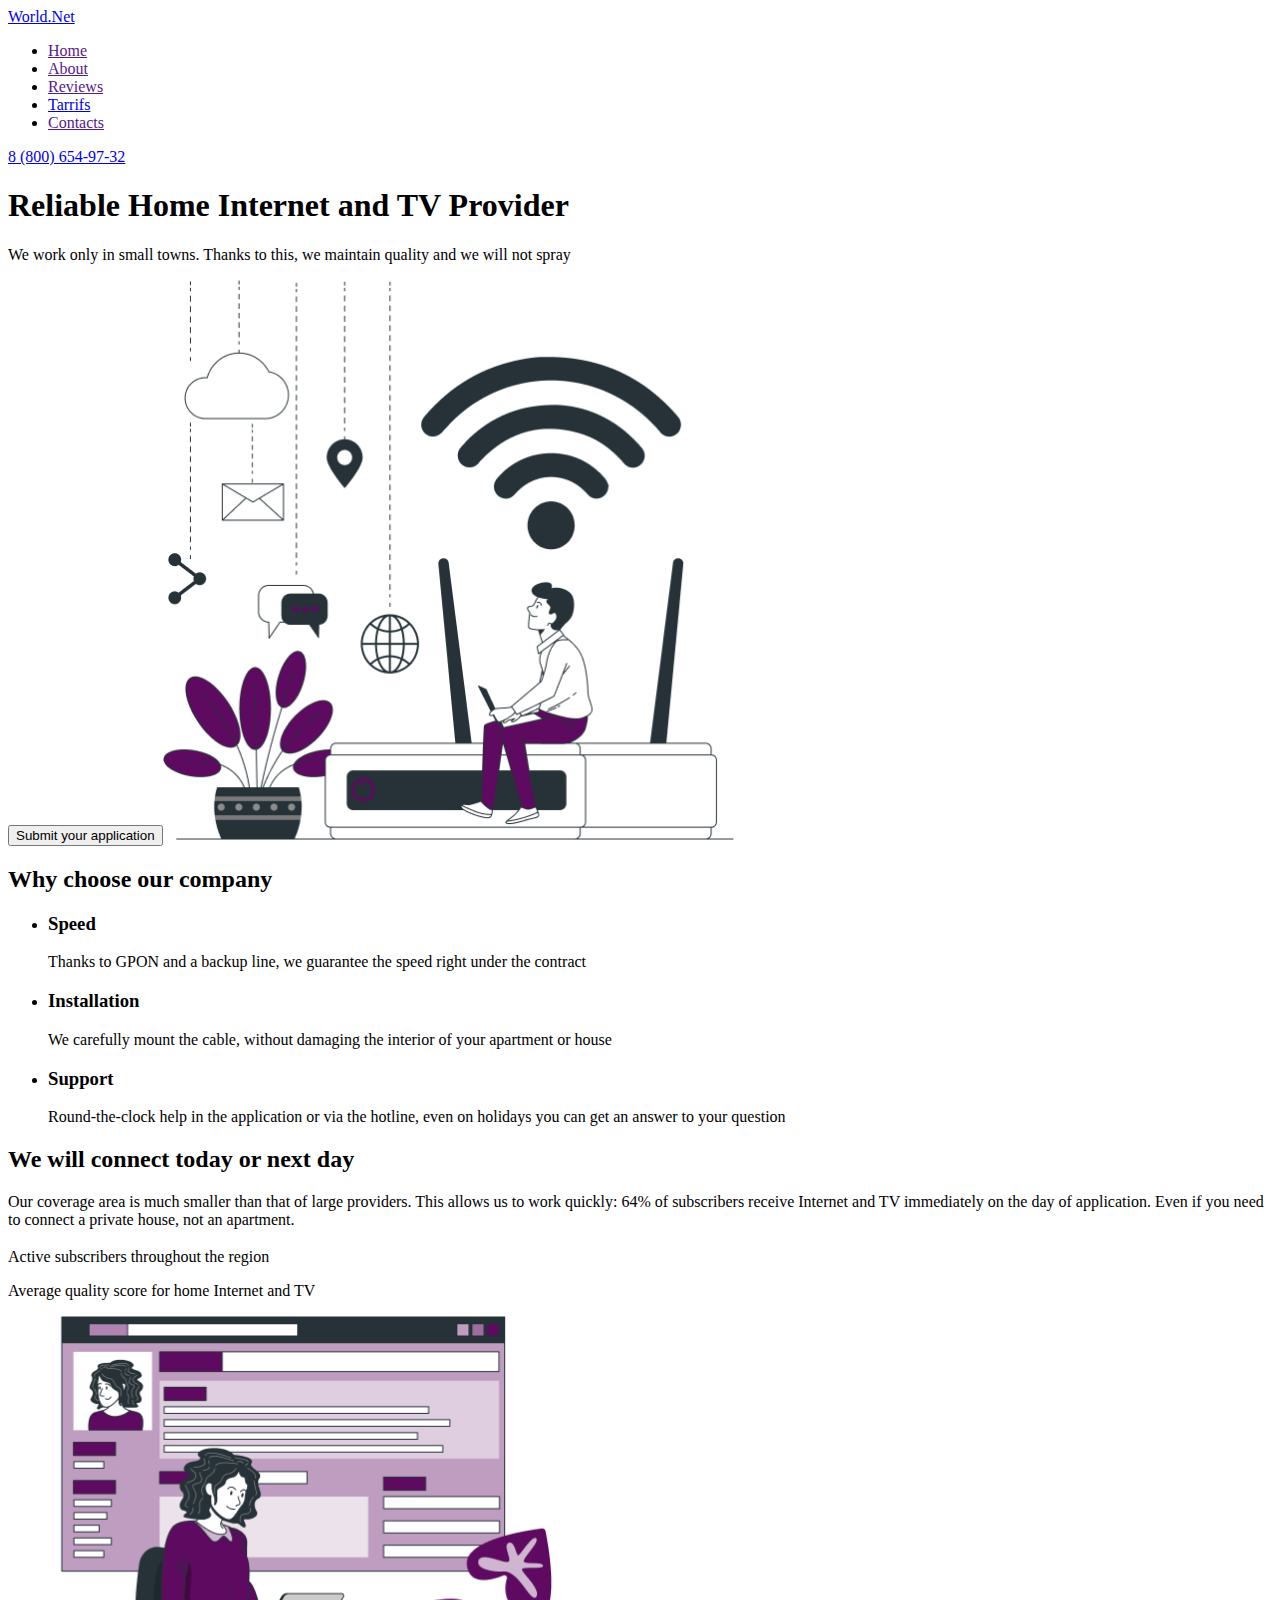
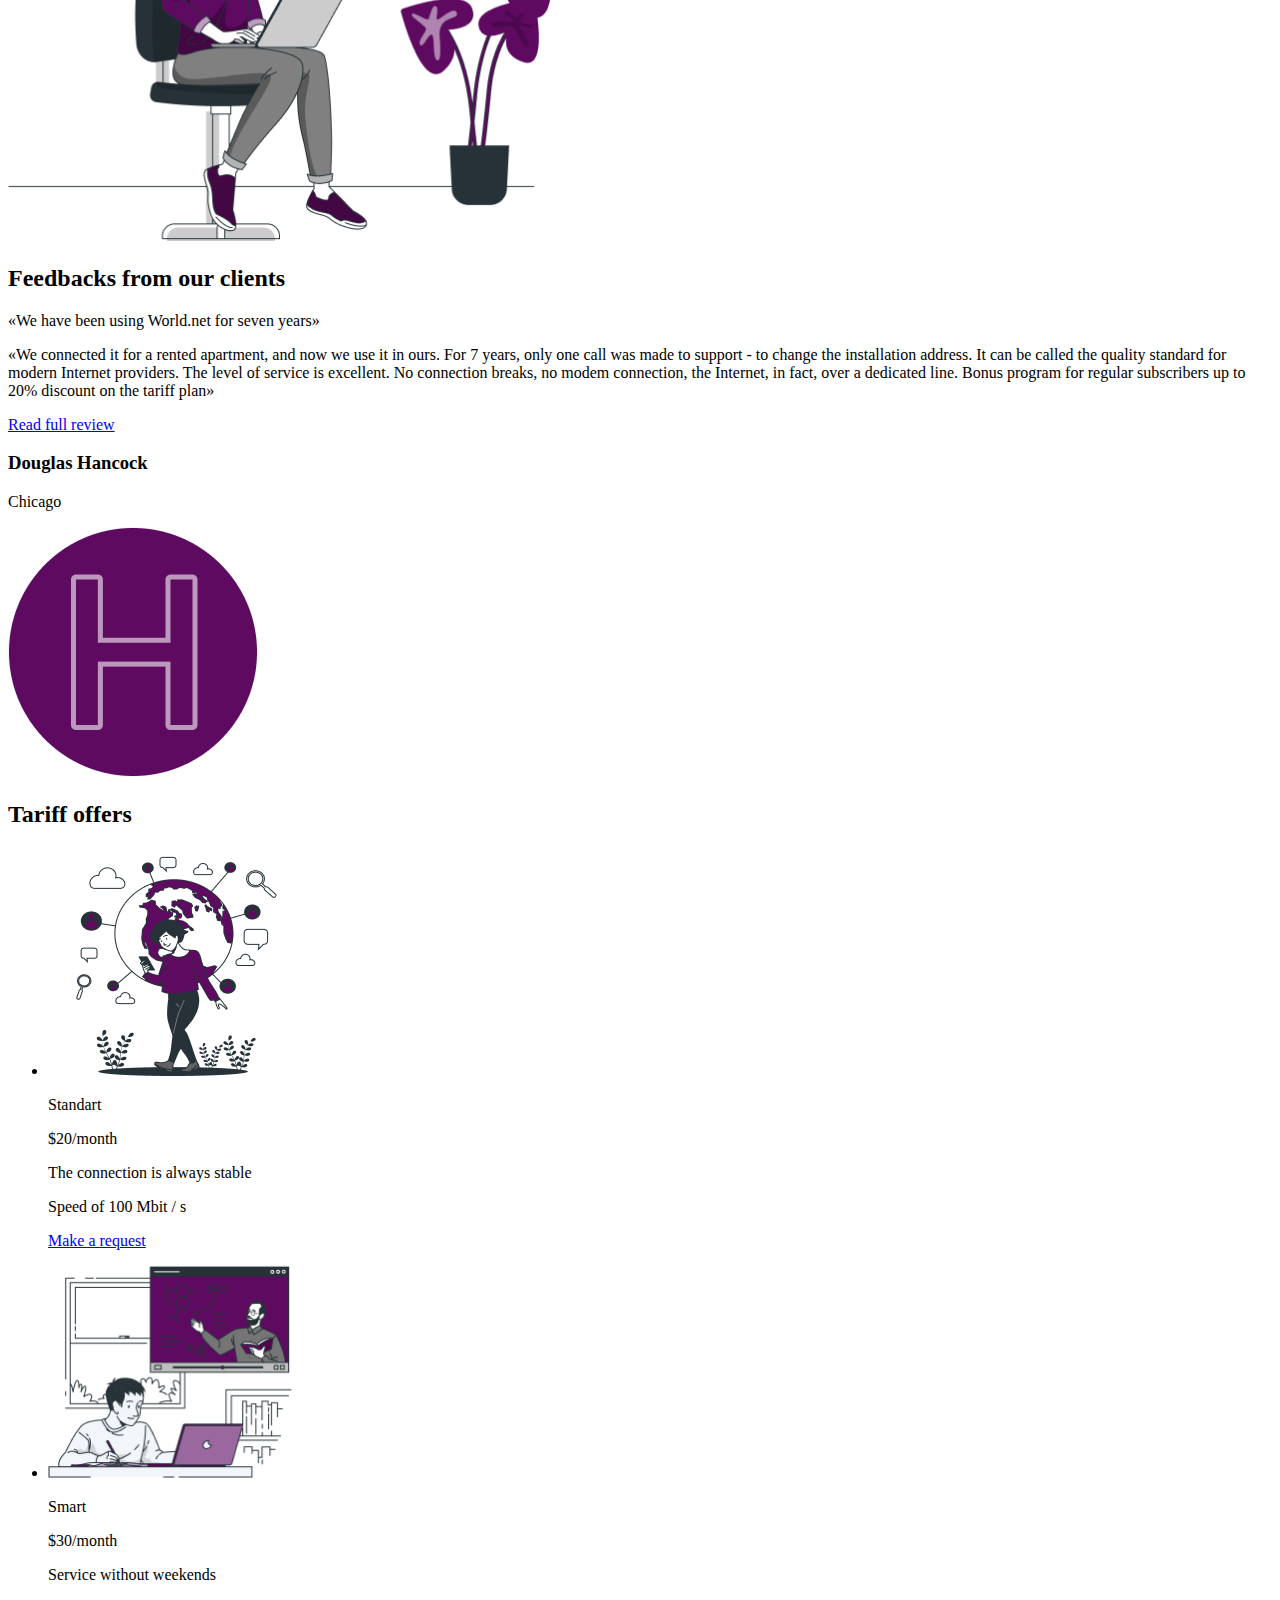
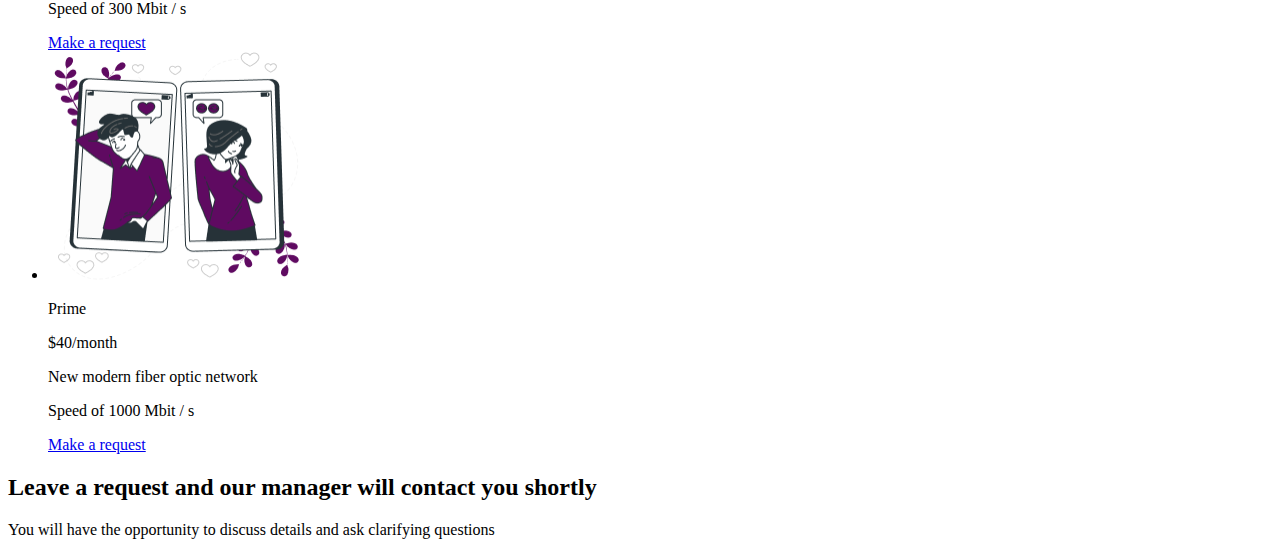
==== index.html @ 45d50494 "Stage 1" ====
<!DOCTYPE html>
<html lang="en">
<head>
    <meta charset="UTF-8">
    <meta name="viewport" content="width=, initial-scale=1.0">
    <title>Document</title>
</head>
<body>
<header>
    <nav>
        <a href="./index.html">World.Net</a>
        <ul>
            <li><a href="">Home</a></li>
            <li><a href="">About</a></li>
            <li><a href="">Reviews</a></li>
            <li><a href="./tariffs.html">Tarrifs</a></li>
            <li><a href="">Contacts</a></li>
        </ul>
    </nav>
    <a href="tel:88006549732"> 8 (800) 654-97-32</a>
</header>
<main>
    <section>
        <h1>Reliable Home Internet and TV Provider</h1>
        <p>We work only in small towns. Thanks to this, 
we maintain quality and we will not spray</p>
        <button type="button">Submit your application</button><img src="./images/bro.png" alt="internet"
    width="571"
    height="560"/>
</section>


<section>
    <h2>Why choose our company</h2>
    <ul>
        <li>
            <h3>Speed</h3>
            <p>Thanks to GPON and a backup line, we guarantee the speed right under the contract</p>
        </li>
        <li>
            <h3>Installation</h3>
            <p>We carefully mount the cable, without damaging the interior of your apartment
 or house</p>
        </li>
        <li>
            <h3>Support </h3>
            <p>Round-the-clock help in the application or via the hotline, even on holidays you can get an answer to your question</p>
        </li>
    </ul>
</section>

<section>
    <h2>We will connect today or next day</h2>
    <p>Our coverage area is much smaller than that of large providers. This allows us to work quickly: 64% of subscribers receive Internet and TV immediately on the day of application. Even if you need to connect a private house, not an apartment.</p>
    <h3></h3>
    <p>Active subscribers throughout the region</p>
    <p>Average quality score for home Internet and TV</p>
    <img src="./images/Group 56.png" alt="online-page"
    width="544"
    height="525"/>
</section>

<section>
    <h2>Feedbacks from our clients</h2>
    <p>«We have been using World.net for seven years»</p>
    <p>«We connected it for a rented apartment, and now we use it in ours. For 7 years, only one call was made to support - to change the installation address. It can be called the quality standard for modern Internet providers. The level of service is excellent. No connection breaks, no modem connection, the Internet, in fact, over a dedicated line. Bonus program for regular subscribers up to 20% discount on the tariff plan»</p>
    <a href="Read full review">Read full review</a>
    <h3>Douglas Hancock</h3>
    <p>Chicago</p>
    <img src="./images/Group 28.png" alt="big H"
    width="250"
    height="250"/>
</section>

<section>
    <h2>Tariff offers</h2>
    <ul>
        <li>
            <img src="./images/taref offers 1.png" alt="knowledge of the world"
            width="251"
            height="228"/>
            <p>Standart</p>
            <p>$20/month</p>
            <p>The connection is always stable</p>
            <p>Speed of 100 Mbit / s</p>
            <a href="Make a request">Make a request</a>
        </li>
        <li>
            <img src="./images/taref offers 2.png" alt="teaching"
            width="251"
            height="228"/>
            <p>Smart</p>
            <p>$30/month</p>
            <p>Service without weekends</p>
            <p>Speed of 300 Mbit / s</p>
            <a href="Make a request">Make a request</a>
        </li>
        <li>
            <img src="./images/taref offers 3.png" alt="communication"
            width="251"
            height="228"/>
            <p>Prime</p>
            <p>$40/month</p>
            <p>New modern fiber optic network</p>
            <p>Speed of 1000 Mbit / s</p>
            <a href="Make a request">Make a request</a>
        </li>
    </ul>
</section>


<section>
    <h2>Leave a request and our manager will contact you shortly</h2>
    <p>You will have the opportunity to discuss details and ask clarifying questions</p>
</section>



</main>
</body>
</html>
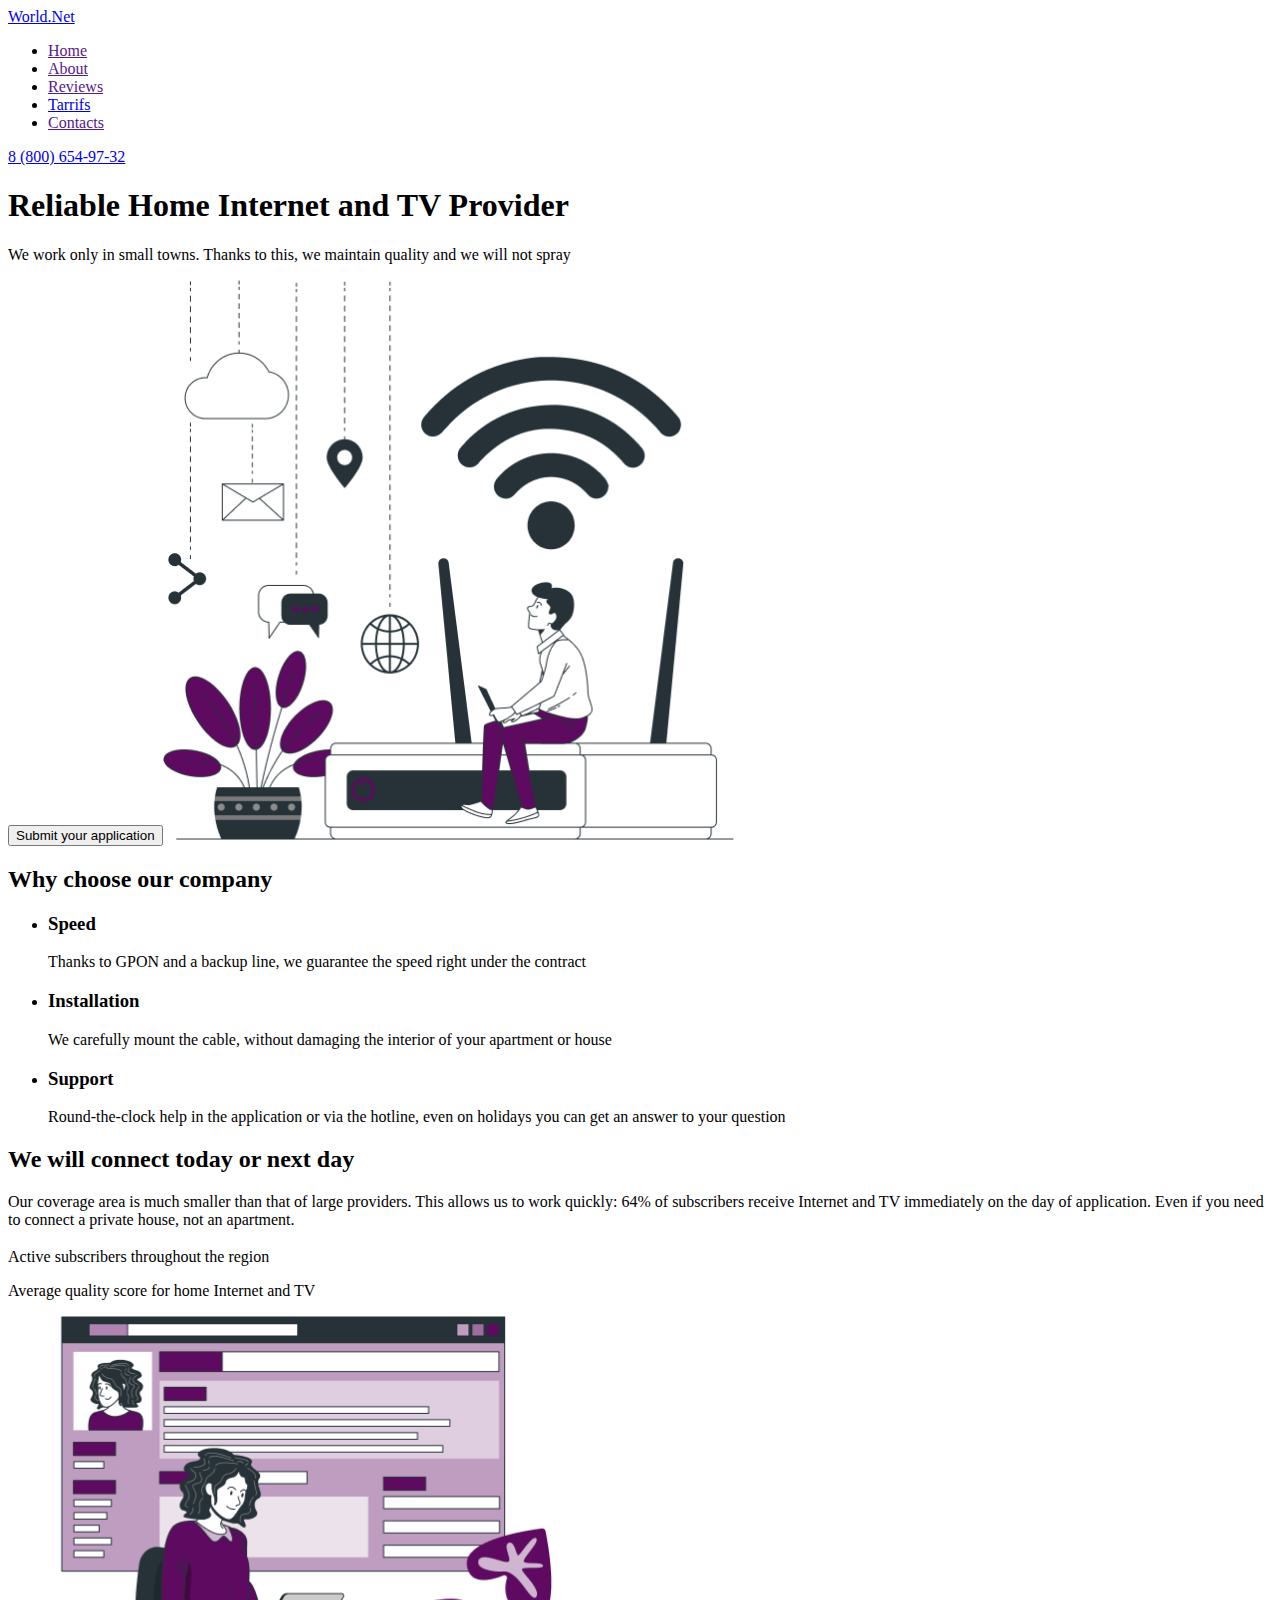
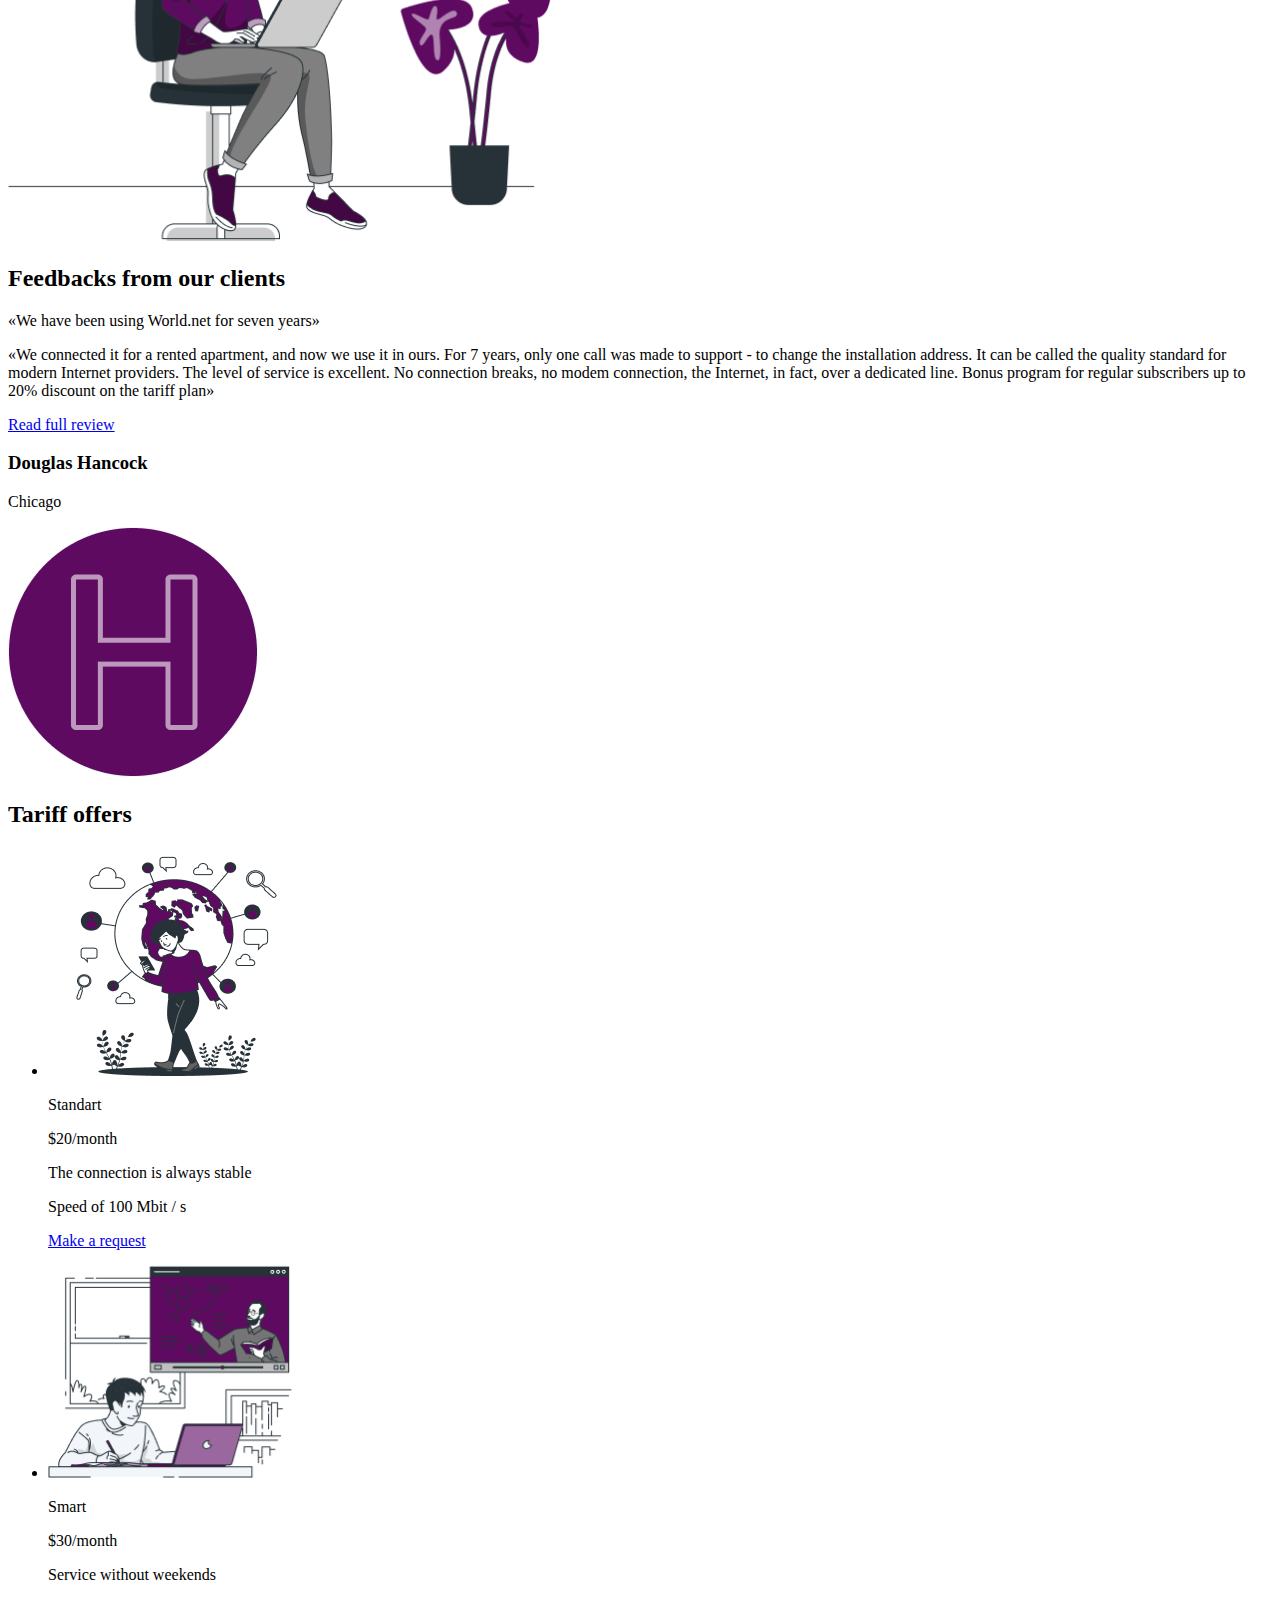
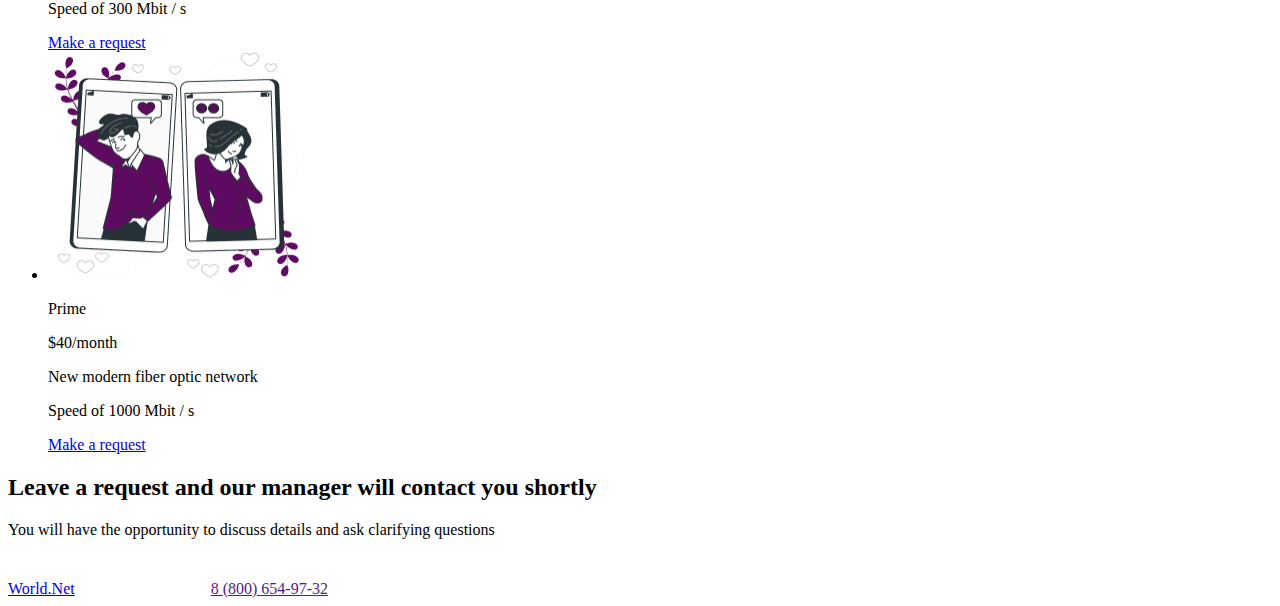
==== commit 9671540f: "stage 1/1" ====
--- a/index.html
+++ b/index.html
@@ -16,8 +16,10 @@
             <li><a href="./tariffs.html">Tarrifs</a></li>
             <li><a href="">Contacts</a></li>
         </ul>
+        <addres>
+        <a href="tel:88006549732"> 8 (800) 654-97-32</a>
+    </addres>
     </nav>
-    <a href="tel:88006549732"> 8 (800) 654-97-32</a>
 </header>
 <main>
     <section>
@@ -76,7 +78,7 @@
     <h2>Tariff offers</h2>
     <ul>
         <li>
-            <img src="./images/taref offers 1.png" alt="knowledge of the world"
+            <img src="./images/tarefoffers 01.png" alt="knowledge of the world"
             width="251"
             height="228"/>
             <p>Standart</p>
@@ -86,7 +88,7 @@
             <a href="Make a request">Make a request</a>
         </li>
         <li>
-            <img src="./images/taref offers 2.png" alt="teaching"
+            <img src="./images/taref offers 02.png" alt="teaching"
             width="251"
             height="228"/>
             <p>Smart</p>
@@ -96,7 +98,7 @@
             <a href="Make a request">Make a request</a>
         </li>
         <li>
-            <img src="./images/taref offers 3.png" alt="communication"
+            <img src="./images/taref offers 03.png" alt="communication"
             width="251"
             height="228"/>
             <p>Prime</p>
@@ -114,6 +116,13 @@
     <p>You will have the opportunity to discuss details and ask clarifying questions</p>
 </section>
 
+<footer>
+    <a href="./index.html">World.Net</a>
+    <img src="./images/instagram.svg" alt="instagram" width="40" height="39"/>
+    <img src="./images/facebook.svg" alt="facebook" width="40" height="39"/>
+    <img src="./images/whatsapp.svg" alt="whatsapp" width="40" height="39"/>
+    <a href=""> 8 (800) 654-97-32</a>
+</footer>
 
 
 </main>
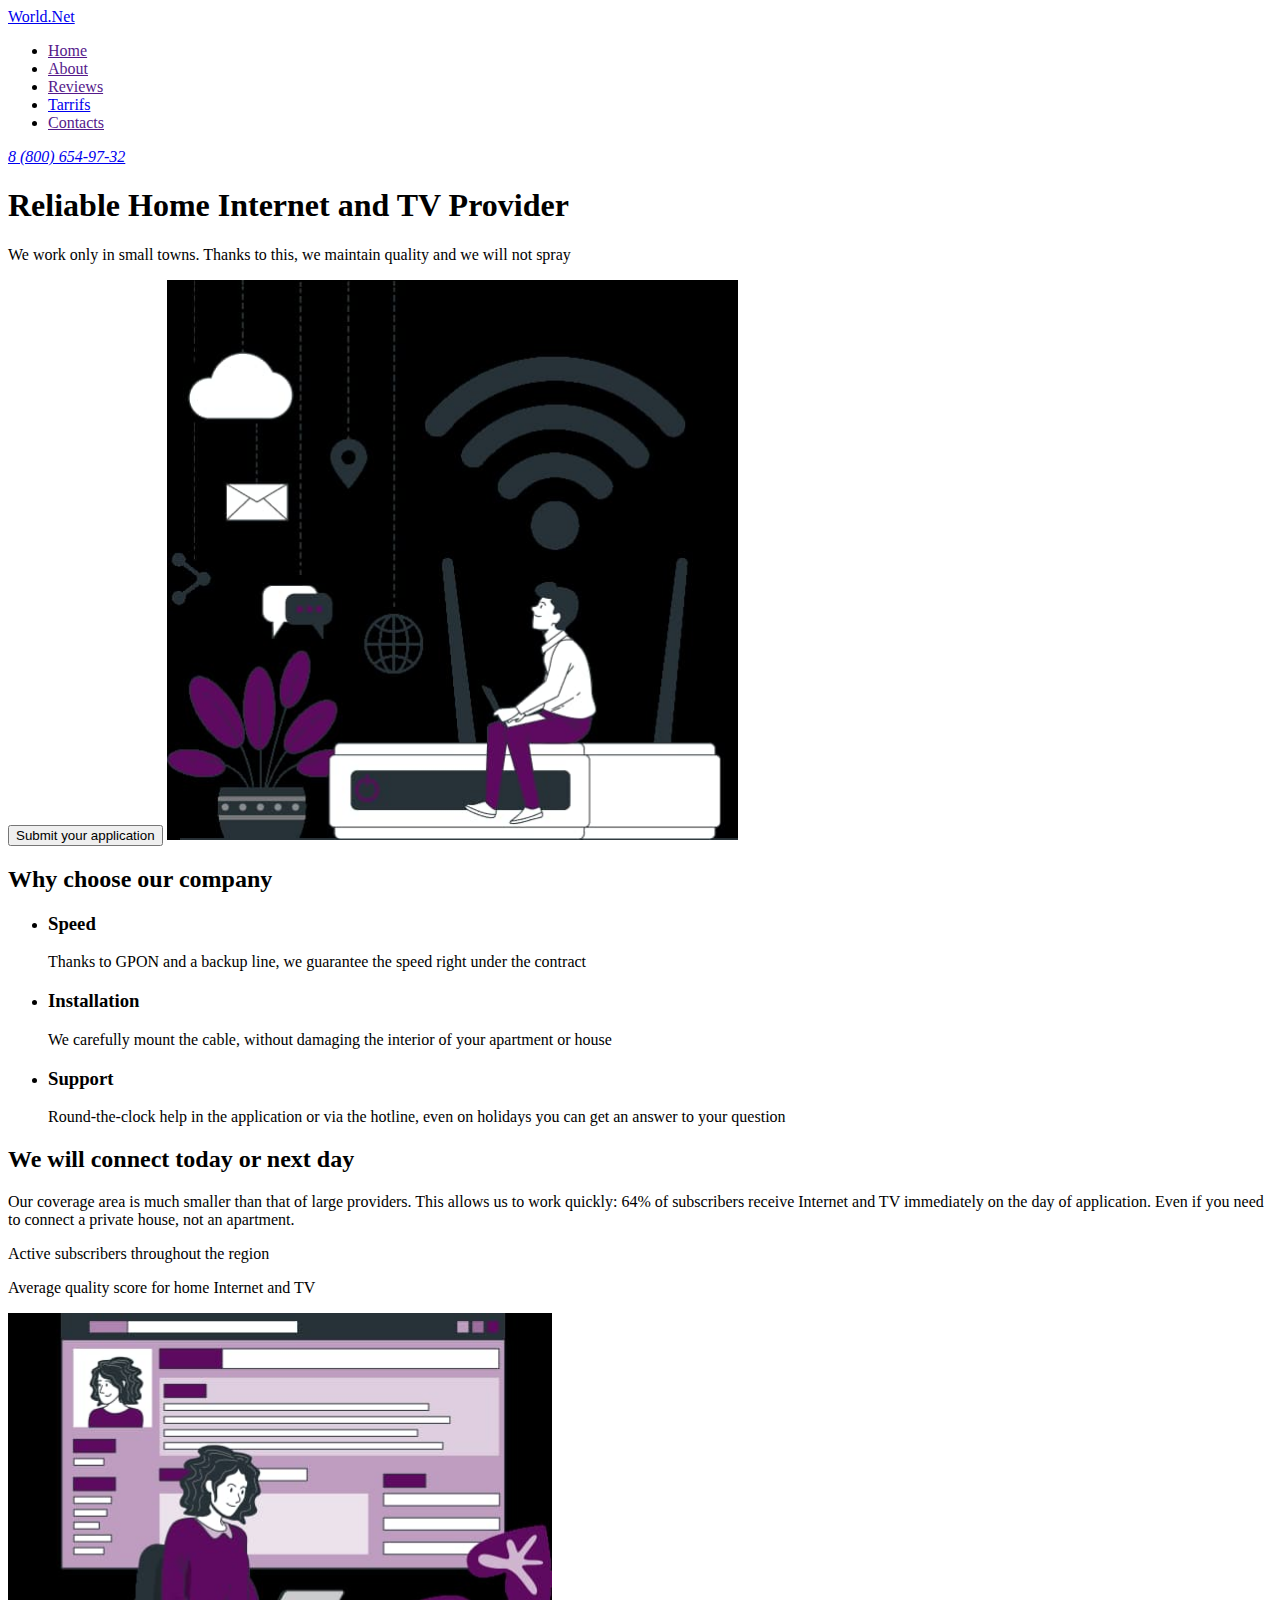
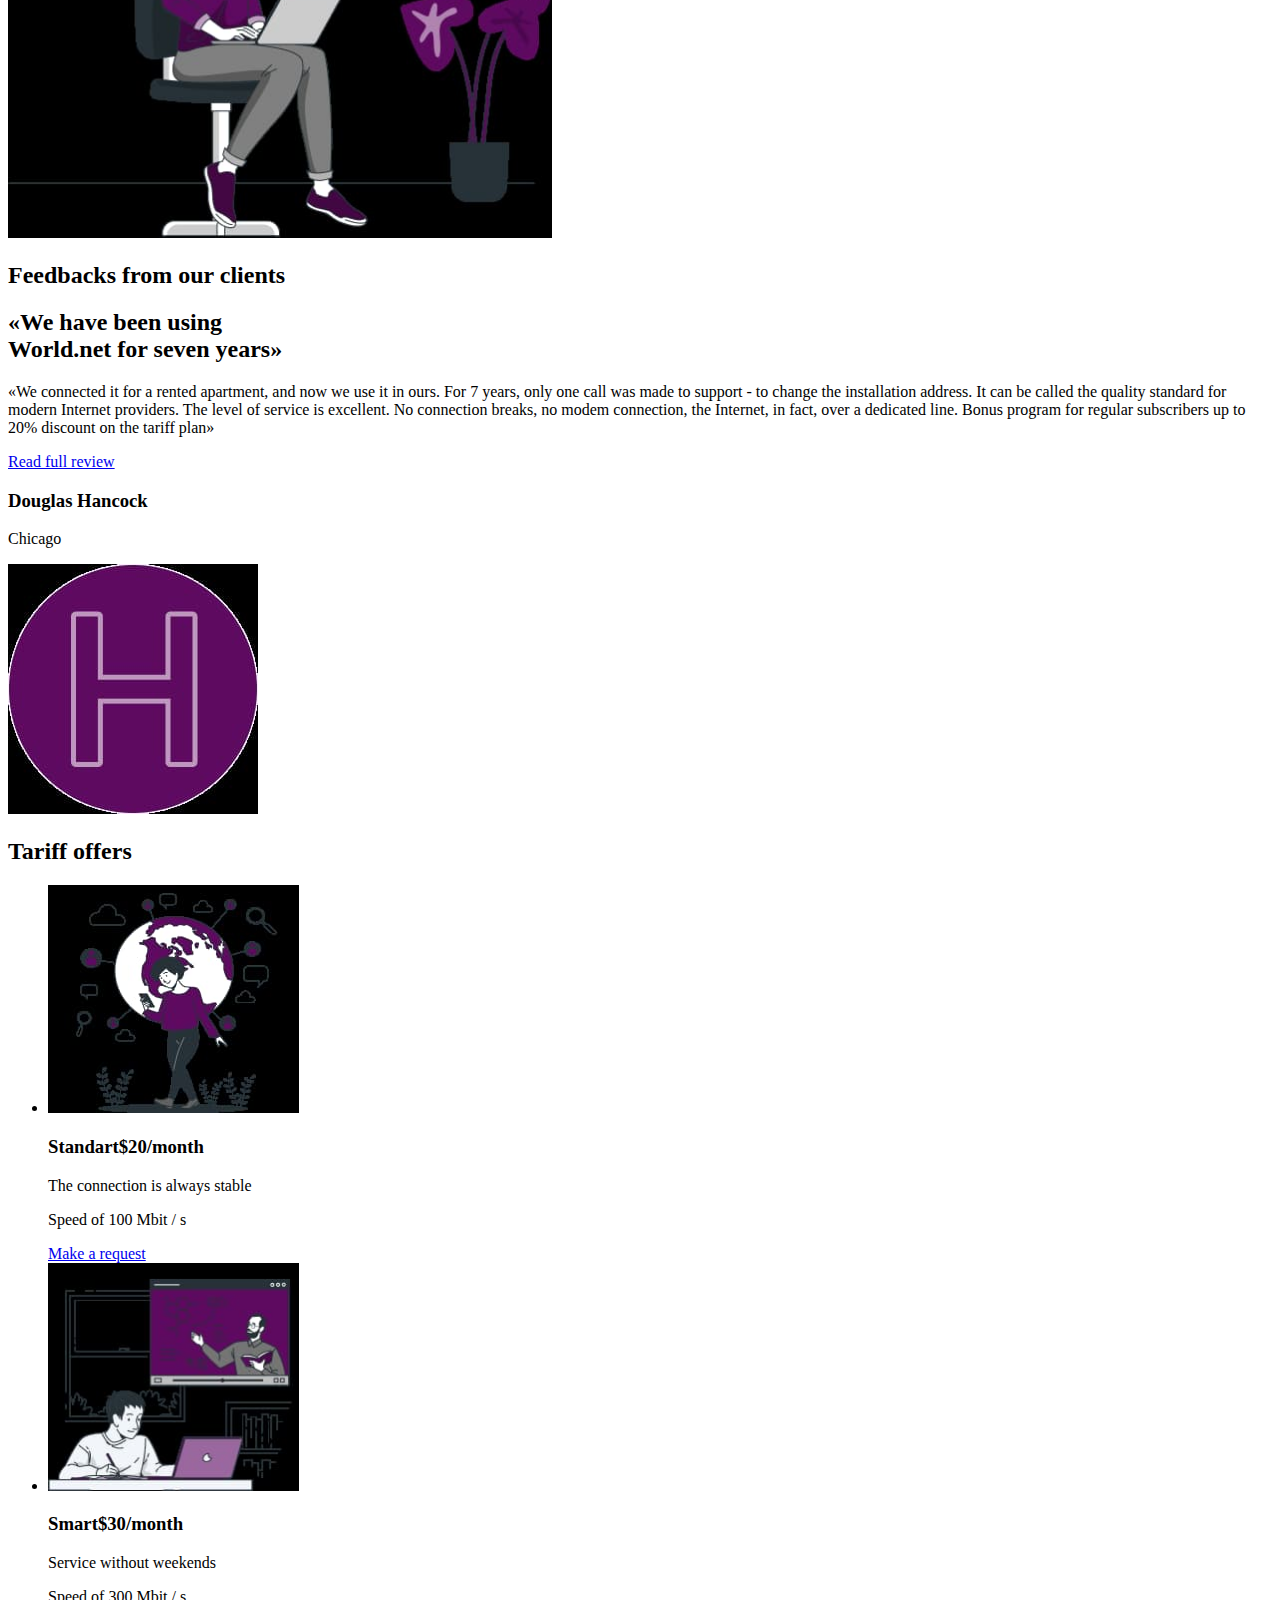
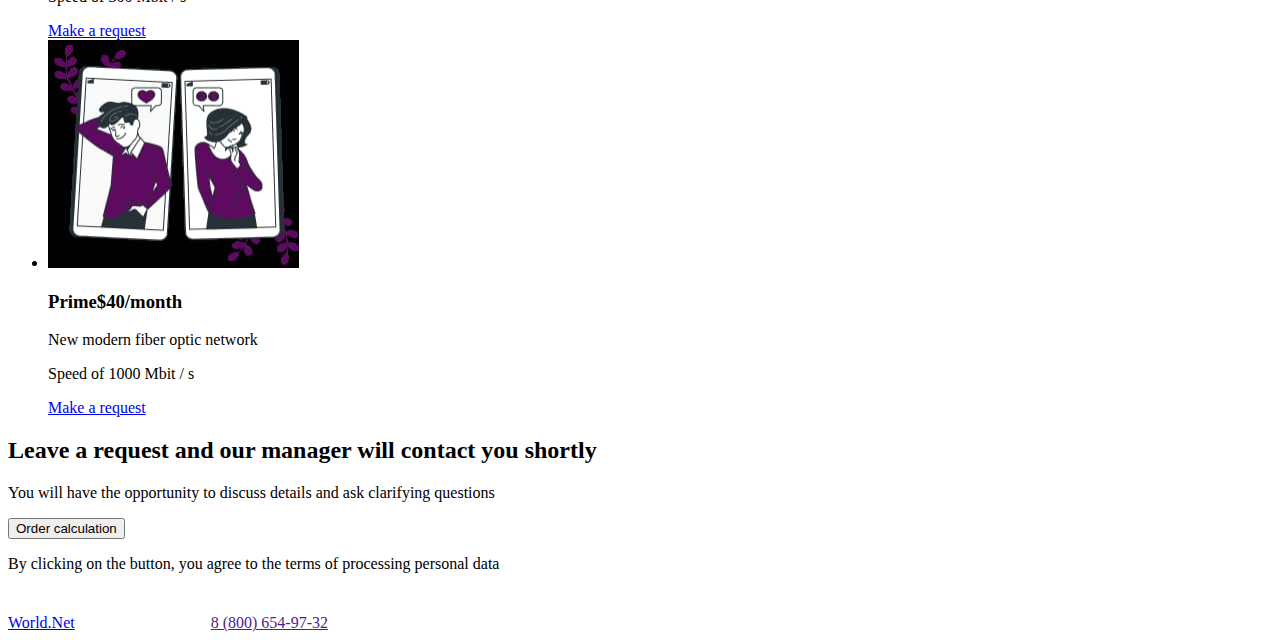
==== commit f0d71b9e: "correction1" ====
--- a/index.html
+++ b/index.html
@@ -6,122 +6,126 @@
     <title>Document</title>
 </head>
 <body>
-<header>
-    <nav>
-        <a href="./index.html">World.Net</a>
-        <ul>
-            <li><a href="">Home</a></li>
-            <li><a href="">About</a></li>
-            <li><a href="">Reviews</a></li>
-            <li><a href="./tariffs.html">Tarrifs</a></li>
-            <li><a href="">Contacts</a></li>
+<header class="header">
+    <nav class="header-navigation">
+        <a class="header-link" href="./index.html">World.Net</a>
+        <ul class="header-list">
+            <li class="header-item"><a class="header-link-next" href="">Home</a></li>
+            <li class="header-item"><a class="header-link-next" href="">About</a></li>
+            <li class="header-item"><a class="header-link-next" href="">Reviews</a></li>
+            <li class="header-item"><a class="header-link-next" href="./tariffs.html" target="_blank">Tarrifs</a></li>
+            <li class="header-item"><a class="header-link-next" href="">Contacts</a></li>
         </ul>
-        <addres>
-        <a href="tel:88006549732"> 8 (800) 654-97-32</a>
-    </addres>
+        <address class="header-address">
+        <a class="header-address-link" href="tel:88006549732"> 8 (800) 654-97-32</a>
+    </address>
     </nav>
 </header>
 <main>
-    <section>
-        <h1>Reliable Home Internet and TV Provider</h1>
-        <p>We work only in small towns. Thanks to this, 
+    <section class="internet">
+        <h1 class="internet-title">Reliable Home Internet and TV Provider</h1>
+        <p class="internet-text">We work only in small towns. Thanks to this, 
 we maintain quality and we will not spray</p>
-        <button type="button">Submit your application</button><img src="./images/bro.png" alt="internet"
+        <button type="button" class="internet-btn">Submit your application</button>
+        <img src="./images/01bro.jpg" alt="internet"
     width="571"
-    height="560"/>
+    height="560"
+    class="internet-img"/>
 </section>
 
 
-<section>
-    <h2>Why choose our company</h2>
-    <ul>
-        <li>
-            <h3>Speed</h3>
-            <p>Thanks to GPON and a backup line, we guarantee the speed right under the contract</p>
+<section class="company">
+    <h2 class="company-title">Why choose our company</h2>
+    <ul class="company-list">
+        <li class="company-item">
+            <h3 class="company-subtitle">Speed</h3>
+            <p class="company-text">Thanks to GPON and a backup line, we guarantee the speed right under the contract</p>
         </li>
-        <li>
-            <h3>Installation</h3>
-            <p>We carefully mount the cable, without damaging the interior of your apartment
- or house</p>
+        <li class="company-item">
+            <h3 class="company-subtitle">Installation</h3>
+            <p class="company-text">We carefully mount the cable, without damaging the interior of your apartment or house</p>
         </li>
-        <li>
-            <h3>Support </h3>
-            <p>Round-the-clock help in the application or via the hotline, even on holidays you can get an answer to your question</p>
+        <li class="company-item">
+            <h3 class="company-subtitle">Support </h3>
+            <p class="company-text">Round-the-clock help in the application or via the hotline, even on holidays you can get an answer to your question</p>
         </li>
     </ul>
 </section>
 
-<section>
-    <h2>We will connect today or next day</h2>
-    <p>Our coverage area is much smaller than that of large providers. This allows us to work quickly: 64% of subscribers receive Internet and TV immediately on the day of application. Even if you need to connect a private house, not an apartment.</p>
-    <h3></h3>
-    <p>Active subscribers throughout the region</p>
-    <p>Average quality score for home Internet and TV</p>
-    <img src="./images/Group 56.png" alt="online-page"
+<section class="connect">
+    <h2 class="connect-title">We will connect today or next day</h2>
+    <p class="connect-text">Our coverage area is much smaller than that of large providers. This allows us to work quickly: 64% of subscribers receive Internet and TV immediately on the day of application. Even if you need to connect a private house, not an apartment.</p>
+    <p class="connect-text-next">Active subscribers throughout the region</p>
+    <p class="connect-text-next">Average quality score for home Internet and TV</p>
+    <img src="./images/02Group056.jpg" alt="online-page"
     width="544"
-    height="525"/>
+    height="525"
+    class="connect-img"/>
 </section>
 
-<section>
-    <h2>Feedbacks from our clients</h2>
-    <p>«We have been using World.net for seven years»</p>
-    <p>«We connected it for a rented apartment, and now we use it in ours. For 7 years, only one call was made to support - to change the installation address. It can be called the quality standard for modern Internet providers. The level of service is excellent. No connection breaks, no modem connection, the Internet, in fact, over a dedicated line. Bonus program for regular subscribers up to 20% discount on the tariff plan»</p>
-    <a href="Read full review">Read full review</a>
-    <h3>Douglas Hancock</h3>
-    <p>Chicago</p>
-    <img src="./images/Group 28.png" alt="big H"
+<section class="feedbacks">
+    <h2 class="feedbacks-title">Feedbacks from our clients</h2>
+    <h2 class="feedbacks-subtitle">«We have been using<br/> World.net for seven years»</h2>
+    <p class="feedbacks-text">«We connected it for a rented apartment, and now we use it in ours. For 7 years, only one call was made to support - to change the installation address. It can be called the quality standard for modern Internet providers. The level of service is excellent. No connection breaks, no modem connection, the Internet, in fact, over a dedicated line. Bonus program for regular subscribers up to 20% discount on the tariff plan»</p>
+    <a class="feedbacks-link" href="Read-full-review">Read full review</a>
+    <h3 class="feedbacks-subtitle-next">Douglas Hancock</h3>
+    <p class="feedbacks-text-next">Chicago</p>
+    <img src="./images/03Group028.jpg" alt="big H"
     width="250"
-    height="250"/>
+    height="250"
+    class="feedbacks-img"/>
 </section>
 
-<section>
-    <h2>Tariff offers</h2>
-    <ul>
-        <li>
-            <img src="./images/tarefoffers 01.png" alt="knowledge of the world"
+<section class="offers">
+    <h2 class="offers-title">Tariff offers</h2>
+    <ul class="offers-list">
+        <li class="offers-item">
+            <img src="./images/taref-offers01.jpg" alt="knowledge of the world"
             width="251"
-            height="228"/>
-            <p>Standart</p>
-            <p>$20/month</p>
-            <p>The connection is always stable</p>
-            <p>Speed of 100 Mbit / s</p>
-            <a href="Make a request">Make a request</a>
+            height="228"
+            class="offers-img"/>
+            <h3 class="offers-subtitle">Standart<span>$20/month</span></h3>
+            <p class="offers-text">The connection is always stable</p>
+            <p class="offers-text">Speed of 100 Mbit / s</p>
+            <a class="offers-link" href="Make-a-request">Make a request</a>
         </li>
-        <li>
-            <img src="./images/taref offers 02.png" alt="teaching"
+        <li class="offers-item">
+            <img src="./images/taref-offers02.jpg" alt="teaching"
             width="251"
-            height="228"/>
-            <p>Smart</p>
-            <p>$30/month</p>
-            <p>Service without weekends</p>
-            <p>Speed of 300 Mbit / s</p>
-            <a href="Make a request">Make a request</a>
+            height="228"
+            class="offers-img"/>
+            <h3 class="offers-subtitle">Smart<span>$30/month</span></h3>
+            <p class="offers-text">Service without weekends</p>
+            <p class="offers-text">Speed of 300 Mbit / s</p>
+            <a href="Make-a-request">Make a request</a>
         </li>
-        <li>
-            <img src="./images/taref offers 03.png" alt="communication"
+        <li class="offers-item">
+            <img src="./images/taref-offers03.jpg" alt="communication"
             width="251"
-            height="228"/>
-            <p>Prime</p>
-            <p>$40/month</p>
-            <p>New modern fiber optic network</p>
-            <p>Speed of 1000 Mbit / s</p>
-            <a href="Make a request">Make a request</a>
+            height="228"
+            class="offers-img"/>
+            <h3 class="offers-text">Prime<span>$40/month</span></h3>
+            <p class="offers-text">New modern fiber optic network</p>
+            <p class="offers-text">Speed of 1000 Mbit / s</p>
+            <a href="Make-a-request">Make a request</a>
         </li>
     </ul>
 </section>
 
 
-<section>
-    <h2>Leave a request and our manager will contact you shortly</h2>
-    <p>You will have the opportunity to discuss details and ask clarifying questions</p>
+<section class="request">
+    <h2 class="request-title">Leave a request and our manager will contact you shortly</h2>
+    <p class="request-text">You will have the opportunity to discuss details and ask clarifying questions</p>
+    <button class="request-btn">Order calculation</button>
+    <p class="request-text-next">By clicking on the button, you agree to the <span>terms of processing personal data</span></p>
 </section>
 
-<footer>
-    <a href="./index.html">World.Net</a>
-    <img src="./images/instagram.svg" alt="instagram" width="40" height="39"/>
-    <img src="./images/facebook.svg" alt="facebook" width="40" height="39"/>
-    <img src="./images/whatsapp.svg" alt="whatsapp" width="40" height="39"/>
-    <a href=""> 8 (800) 654-97-32</a>
+<footer class="footer">
+    <a class="footer-link" href="./index.html">World.Net</a>
+    <img src="./images/instagram.svg" alt="instagram" width="40" height="39" class="footer-img"/>
+    <img src="./images/facebook.svg" alt="facebook" width="40" height="39" class="footer-img"/>
+    <img src="./images/whatsapp.svg" alt="whatsapp" width="40" height="39" class="footer-img"/>
+    <a class="footer-link-tel" href=""> 8 (800) 654-97-32</a>
 </footer>
 
 
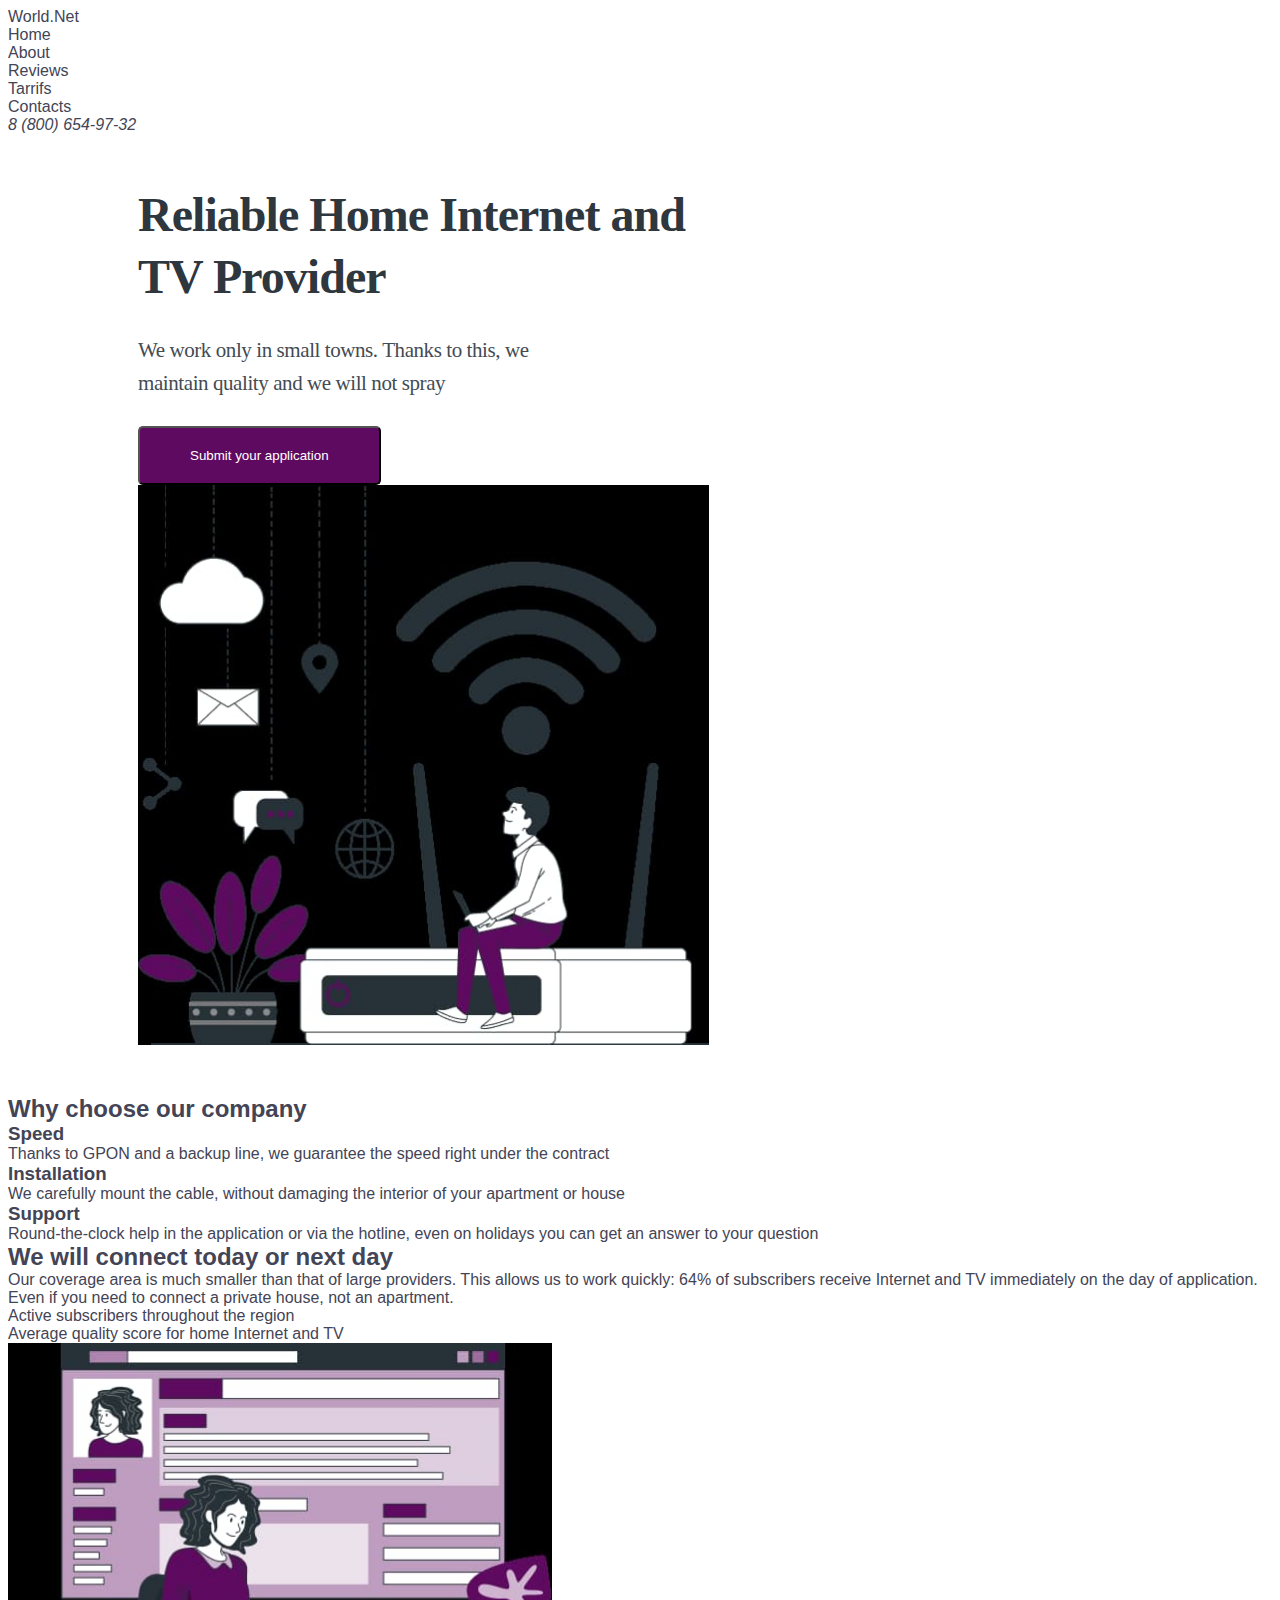
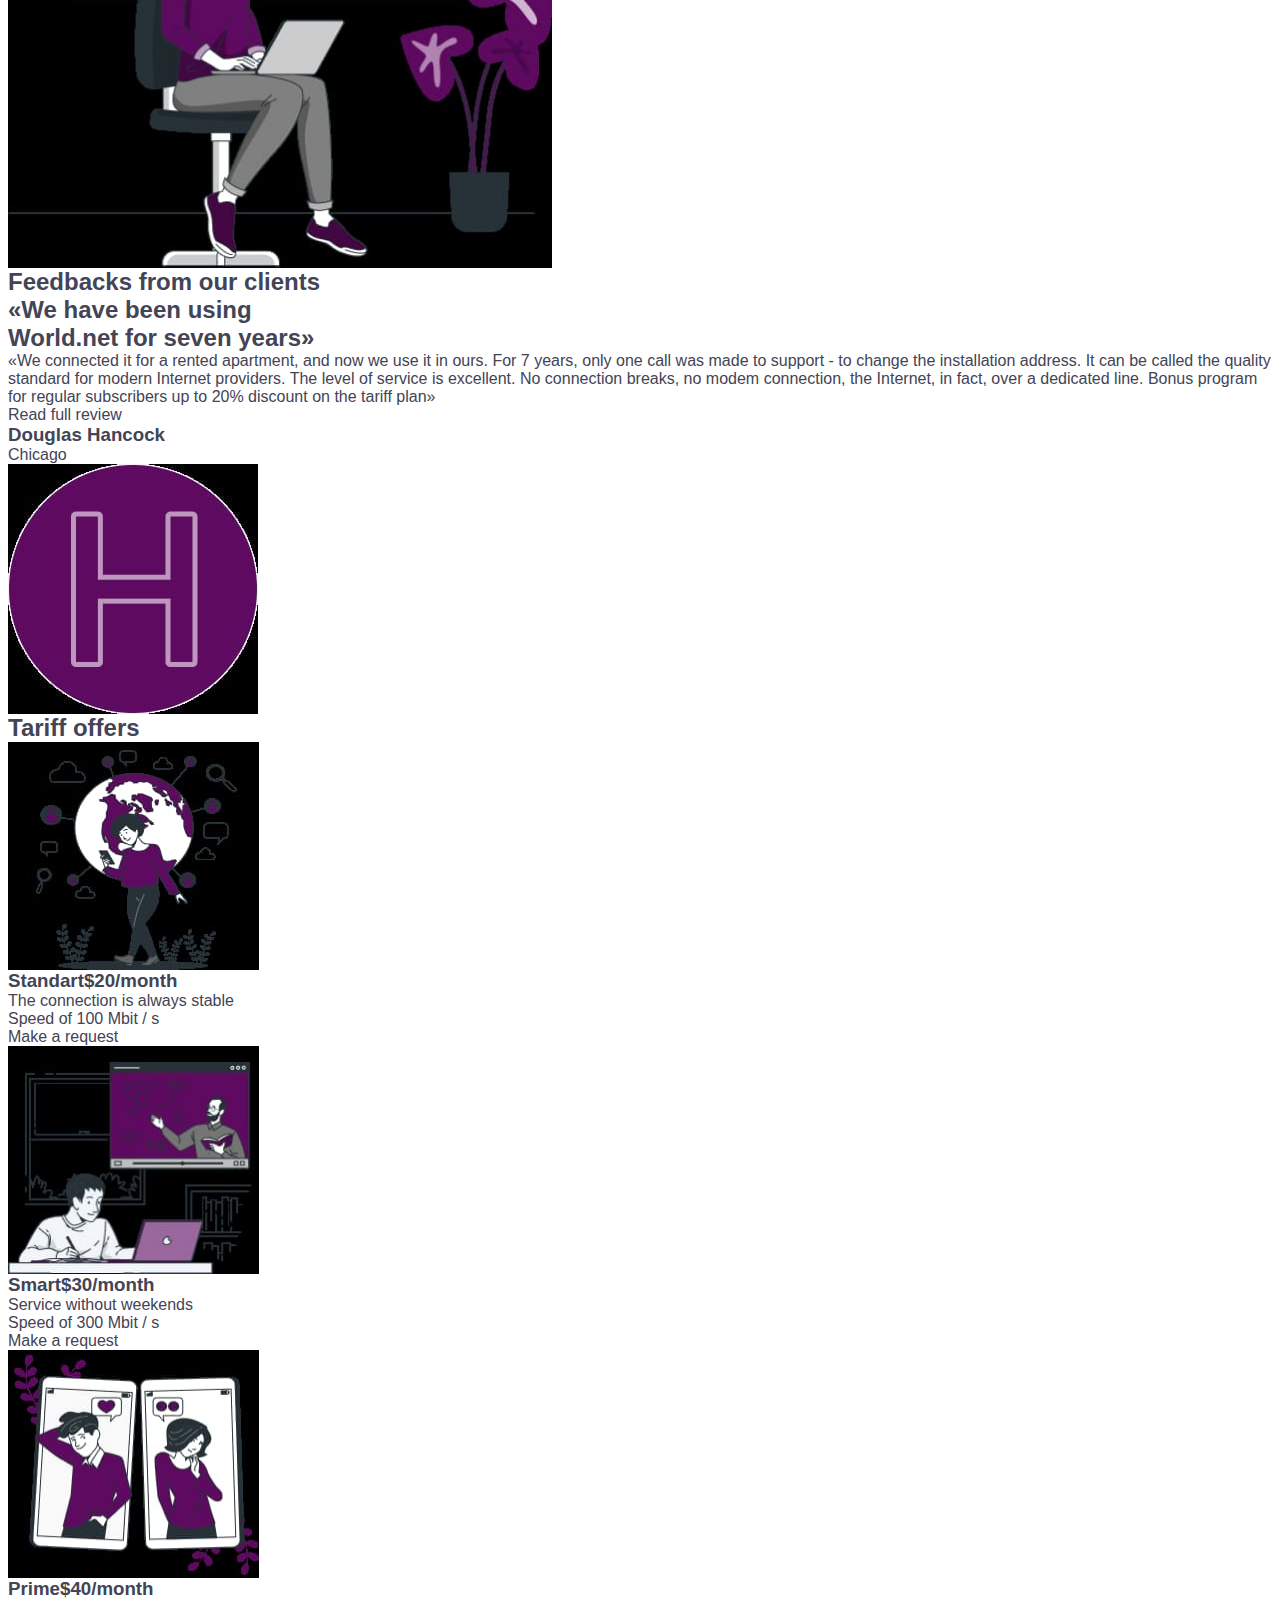
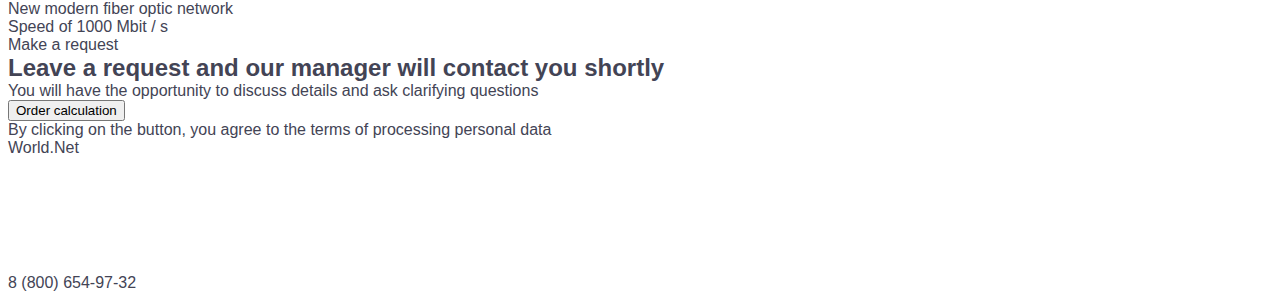
==== commit 45234d7f: "job1" ====
--- a/index.html
+++ b/index.html
@@ -4,6 +4,7 @@
     <meta charset="UTF-8">
     <meta name="viewport" content="width=, initial-scale=1.0">
     <title>Document</title>
+    <link rel="stylesheet" href="./css/styles.css" />
 </head>
 <body>
 <header class="header">
@@ -23,6 +24,7 @@
 </header>
 <main>
     <section class="internet">
+        <div class="internet-hero"></div>
         <h1 class="internet-title">Reliable Home Internet and TV Provider</h1>
         <p class="internet-text">We work only in small towns. Thanks to this, 
 we maintain quality and we will not spray</p>
@@ -31,6 +33,7 @@
     width="571"
     height="560"
     class="internet-img"/>
+    </div>
 </section>
 
 
--- a/css/styles.css
+++ b/css/styles.css
@@ -0,0 +1,92 @@
+body {
+    font-family: "Roboto", sans-serif;
+    color: #434455;
+    background-color: #FFFFFF;
+}
+
+h1,
+h2,
+h3,
+h4,
+h5,
+h6,
+p {
+    margin-top: 0;
+    margin-bottom: 0;
+}
+
+ul {
+    list-style: none;
+    margin-top: 0;
+    margin-bottom: 0;
+    padding-left: 0;
+}
+
+a {
+    text-decoration: none;
+    color: currentColor;
+}
+
+button {
+    cursor: pointer;
+}
+
+img {
+    display: block;
+    max-width: 100%;
+}
+
+.container {
+    width: 1158px;
+    margin: 0 auto;
+    padding: 0 15px;
+}
+
+.internet {
+    padding: 50px 130px;
+}
+.internet-hero {
+    width: 1440px;
+display: flex;
+gap: 25px;
+
+}
+
+.internet-title {
+    color: #2E363E;
+        font-feature-settings: 'clig' off, 'liga' off;
+        font-family: Inter;
+        font-size: 48px;
+        font-style: normal;
+        font-weight: 700;
+        line-height: 130%;
+        /* 62.4px */
+        letter-spacing: -0.02em;
+        width: 580px;
+        margin-bottom: 25px;
+}
+
+.internet-text {
+    width: 434px;
+    color: #434B53;
+        font-family: Inter;
+        font-size: 21px;
+        font-style: normal;
+        font-weight: 400;
+        line-height: 160%;
+        /* 33.6px */
+        letter-spacing: -0.02em;
+        margin-bottom: 25px;
+}
+
+.internet-btn {
+    display: inline-flex;
+    padding: 20px 50px;
+    align-items: flex-start;
+    gap: 10px;
+    border-radius: 5px;
+    color: #FFFFFF;
+    background: #5F0A61;
+}
+
+.internet-img {}